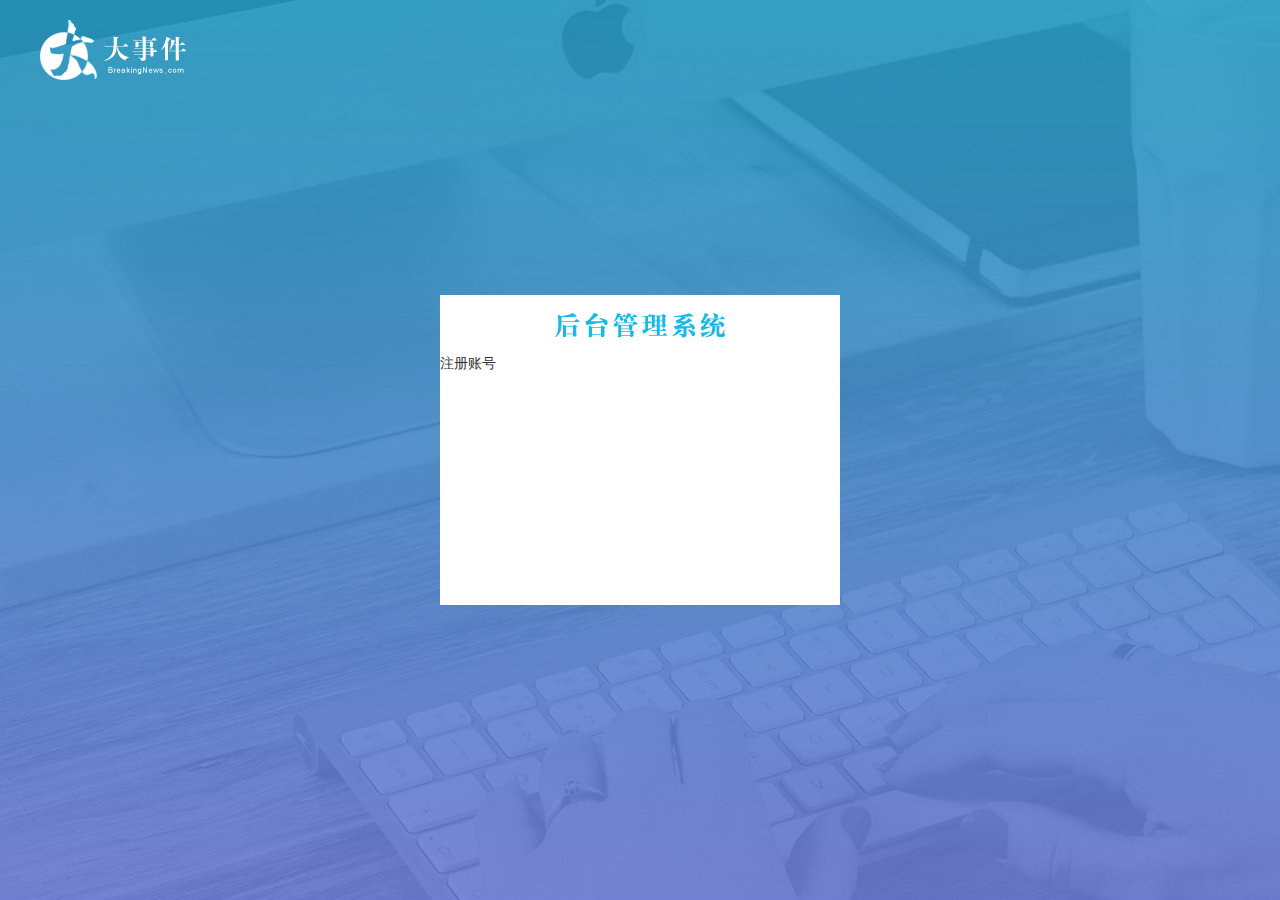
==== login.html @ 5e3d8991 "登录页面第一次提交存储-显示隐藏登录注册" ====
<!DOCTYPE html>
<html lang="en">

<head>
    <meta charset="UTF-8">
    <meta http-equiv="X-UA-Compatible" content="IE=edge">
    <meta name="viewport" content="width=device-width, initial-scale=1.0">
    <title>大事件--登录页面</title>
    <!-- 引入 layui 样式 -->
    <link rel="stylesheet" href="/assets/lib/layui/css/layui.css">
    <!-- 引入本页面样式 -->
    <link rel="stylesheet" href="/assets/css/login.css">
</head>

<body>
    <!-- 顶部logo -->
    <div class="layui-main header">
        <img src="/assets/images/logo.png" alt="">
    </div>

    <!-- 注册和登录区 -->
    <div class="loginAndRebBox">
        <!-- 登录注册标题 -->
        <div class="titleBox"></div>

        <!-- 登录区域 -->
        <div class="login-box">
            <!-- 登录表单 -->
            <form action=""></form>
            <a href="javascript:;" id="link_reg">注册账号</a>
        </div>

        <!-- 注册区域 -->
        <div class="reg-box" style="display:none">
            <h1>020220</h1>
            <a href="javascript:;" id="link_login">去登录</a>
        </div>

    </div>


    <!-- 引入 jq -->
    <script src="/assets/lib/jquery.js"></script>
    <!-- 引入本页面 js  -->
    <script src="/assets/js/login.js"></script>
</body>

</html>
---- assets/lib/layui/css/layui.css ----
/** layui-v2.5.5 MIT License By https://www.layui.com */
 .layui-inline,img{display:inline-block;vertical-align:middle}h1,h2,h3,h4,h5,h6{font-weight:400}.layui-edge,.layui-header,.layui-inline,.layui-main{position:relative}.layui-body,.layui-edge,.layui-elip{overflow:hidden}.layui-btn,.layui-edge,.layui-inline,img{vertical-align:middle}.layui-btn,.layui-disabled,.layui-icon,.layui-unselect{-moz-user-select:none;-webkit-user-select:none;-ms-user-select:none}.layui-elip,.layui-form-checkbox span,.layui-form-pane .layui-form-label{text-overflow:ellipsis;white-space:nowrap}.layui-breadcrumb,.layui-tree-btnGroup{visibility:hidden}blockquote,body,button,dd,div,dl,dt,form,h1,h2,h3,h4,h5,h6,input,li,ol,p,pre,td,textarea,th,ul{margin:0;padding:0;-webkit-tap-highlight-color:rgba(0,0,0,0)}a:active,a:hover{outline:0}img{border:none}li{list-style:none}table{border-collapse:collapse;border-spacing:0}h4,h5,h6{font-size:100%}button,input,optgroup,option,select,textarea{font-family:inherit;font-size:inherit;font-style:inherit;font-weight:inherit;outline:0}pre{white-space:pre-wrap;white-space:-moz-pre-wrap;white-space:-pre-wrap;white-space:-o-pre-wrap;word-wrap:break-word}body{line-height:24px;font:14px Helvetica Neue,Helvetica,PingFang SC,Tahoma,Arial,sans-serif}hr{height:1px;margin:10px 0;border:0;clear:both}a{color:#333;text-decoration:none}a:hover{color:#777}a cite{font-style:normal;*cursor:pointer}.layui-border-box,.layui-border-box *{box-sizing:border-box}.layui-box,.layui-box *{box-sizing:content-box}.layui-clear{clear:both;*zoom:1}.layui-clear:after{content:'\20';clear:both;*zoom:1;display:block;height:0}.layui-inline{*display:inline;*zoom:1}.layui-edge{display:inline-block;width:0;height:0;border-width:6px;border-style:dashed;border-color:transparent}.layui-edge-top{top:-4px;border-bottom-color:#999;border-bottom-style:solid}.layui-edge-right{border-left-color:#999;border-left-style:solid}.layui-edge-bottom{top:2px;border-top-color:#999;border-top-style:solid}.layui-edge-left{border-right-color:#999;border-right-style:solid}.layui-disabled,.layui-disabled:hover{color:#d2d2d2!important;cursor:not-allowed!important}.layui-circle{border-radius:100%}.layui-show{display:block!important}.layui-hide{display:none!important}@font-face{font-family:layui-icon;src:url(../font/iconfont.eot?v=250);src:url(../font/iconfont.eot?v=250#iefix) format('embedded-opentype'),url(../font/iconfont.woff2?v=250) format('woff2'),url(../font/iconfont.woff?v=250) format('woff'),url(../font/iconfont.ttf?v=250) format('truetype'),url(../font/iconfont.svg?v=250#layui-icon) format('svg')}.layui-icon{font-family:layui-icon!important;font-size:16px;font-style:normal;-webkit-font-smoothing:antialiased;-moz-osx-font-smoothing:grayscale}.layui-icon-reply-fill:before{content:"\e611"}.layui-icon-set-fill:before{content:"\e614"}.layui-icon-menu-fill:before{content:"\e60f"}.layui-icon-search:before{content:"\e615"}.layui-icon-share:before{content:"\e641"}.layui-icon-set-sm:before{content:"\e620"}.layui-icon-engine:before{content:"\e628"}.layui-icon-close:before{content:"\1006"}.layui-icon-close-fill:before{content:"\1007"}.layui-icon-chart-screen:before{content:"\e629"}.layui-icon-star:before{content:"\e600"}.layui-icon-circle-dot:before{content:"\e617"}.layui-icon-chat:before{content:"\e606"}.layui-icon-release:before{content:"\e609"}.layui-icon-list:before{content:"\e60a"}.layui-icon-chart:before{content:"\e62c"}.layui-icon-ok-circle:before{content:"\1005"}.layui-icon-layim-theme:before{content:"\e61b"}.layui-icon-table:before{content:"\e62d"}.layui-icon-right:before{content:"\e602"}.layui-icon-left:before{content:"\e603"}.layui-icon-cart-simple:before{content:"\e698"}.layui-icon-face-cry:before{content:"\e69c"}.layui-icon-face-smile:before{content:"\e6af"}.layui-icon-survey:before{content:"\e6b2"}.layui-icon-tree:before{content:"\e62e"}.layui-icon-upload-circle:before{content:"\e62f"}.layui-icon-add-circle:before{content:"\e61f"}.layui-icon-download-circle:before{content:"\e601"}.layui-icon-templeate-1:before{content:"\e630"}.layui-icon-util:before{content:"\e631"}.layui-icon-face-surprised:before{content:"\e664"}.layui-icon-edit:before{content:"\e642"}.layui-icon-speaker:before{content:"\e645"}.layui-icon-down:before{content:"\e61a"}.layui-icon-file:before{content:"\e621"}.layui-icon-layouts:before{content:"\e632"}.layui-icon-rate-half:before{content:"\e6c9"}.layui-icon-add-circle-fine:before{content:"\e608"}.layui-icon-prev-circle:before{content:"\e633"}.layui-icon-read:before{content:"\e705"}.layui-icon-404:before{content:"\e61c"}.layui-icon-carousel:before{content:"\e634"}.layui-icon-help:before{content:"\e607"}.layui-icon-code-circle:before{content:"\e635"}.layui-icon-water:before{content:"\e636"}.layui-icon-username:before{content:"\e66f"}.layui-icon-find-fill:before{content:"\e670"}.layui-icon-about:before{content:"\e60b"}.layui-icon-location:before{content:"\e715"}.layui-icon-up:before{content:"\e619"}.layui-icon-pause:before{content:"\e651"}.layui-icon-date:before{content:"\e637"}.layui-icon-layim-uploadfile:before{content:"\e61d"}.layui-icon-delete:before{content:"\e640"}.layui-icon-play:before{content:"\e652"}.layui-icon-top:before{content:"\e604"}.layui-icon-friends:before{content:"\e612"}.layui-icon-refresh-3:before{content:"\e9aa"}.layui-icon-ok:before{content:"\e605"}.layui-icon-layer:before{content:"\e638"}.layui-icon-face-smile-fine:before{content:"\e60c"}.layui-icon-dollar:before{content:"\e659"}.layui-icon-group:before{content:"\e613"}.layui-icon-layim-download:before{content:"\e61e"}.layui-icon-picture-fine:before{content:"\e60d"}.layui-icon-link:before{content:"\e64c"}.layui-icon-diamond:before{content:"\e735"}.layui-icon-log:before{content:"\e60e"}.layui-icon-rate-solid:before{content:"\e67a"}.layui-icon-fonts-del:before{content:"\e64f"}.layui-icon-unlink:before{content:"\e64d"}.layui-icon-fonts-clear:before{content:"\e639"}.layui-icon-triangle-r:before{content:"\e623"}.layui-icon-circle:before{content:"\e63f"}.layui-icon-radio:before{content:"\e643"}.layui-icon-align-center:before{content:"\e647"}.layui-icon-align-right:before{content:"\e648"}.layui-icon-align-left:before{content:"\e649"}.layui-icon-loading-1:before{content:"\e63e"}.layui-icon-return:before{content:"\e65c"}.layui-icon-fonts-strong:before{content:"\e62b"}.layui-icon-upload:before{content:"\e67c"}.layui-icon-dialogue:before{content:"\e63a"}.layui-icon-video:before{content:"\e6ed"}.layui-icon-headset:before{content:"\e6fc"}.layui-icon-cellphone-fine:before{content:"\e63b"}.layui-icon-add-1:before{content:"\e654"}.layui-icon-face-smile-b:before{content:"\e650"}.layui-icon-fonts-html:before{content:"\e64b"}.layui-icon-form:before{content:"\e63c"}.layui-icon-cart:before{content:"\e657"}.layui-icon-camera-fill:before{content:"\e65d"}.layui-icon-tabs:before{content:"\e62a"}.layui-icon-fonts-code:before{content:"\e64e"}.layui-icon-fire:before{content:"\e756"}.layui-icon-set:before{content:"\e716"}.layui-icon-fonts-u:before{content:"\e646"}.layui-icon-triangle-d:before{content:"\e625"}.layui-icon-tips:before{content:"\e702"}.layui-icon-picture:before{content:"\e64a"}.layui-icon-more-vertical:before{content:"\e671"}.layui-icon-flag:before{content:"\e66c"}.layui-icon-loading:before{content:"\e63d"}.layui-icon-fonts-i:before{content:"\e644"}.layui-icon-refresh-1:before{content:"\e666"}.layui-icon-rmb:before{content:"\e65e"}.layui-icon-home:before{content:"\e68e"}.layui-icon-user:before{content:"\e770"}.layui-icon-notice:before{content:"\e667"}.layui-icon-login-weibo:before{content:"\e675"}.layui-icon-voice:before{content:"\e688"}.layui-icon-upload-drag:before{content:"\e681"}.layui-icon-login-qq:before{content:"\e676"}.layui-icon-snowflake:before{content:"\e6b1"}.layui-icon-file-b:before{content:"\e655"}.layui-icon-template:before{content:"\e663"}.layui-icon-auz:before{content:"\e672"}.layui-icon-console:before{content:"\e665"}.layui-icon-app:before{content:"\e653"}.layui-icon-prev:before{content:"\e65a"}.layui-icon-website:before{content:"\e7ae"}.layui-icon-next:before{content:"\e65b"}.layui-icon-component:before{content:"\e857"}.layui-icon-more:before{content:"\e65f"}.layui-icon-login-wechat:before{content:"\e677"}.layui-icon-shrink-right:before{content:"\e668"}.layui-icon-spread-left:before{content:"\e66b"}.layui-icon-camera:before{content:"\e660"}.layui-icon-note:before{content:"\e66e"}.layui-icon-refresh:before{content:"\e669"}.layui-icon-female:before{content:"\e661"}.layui-icon-male:before{content:"\e662"}.layui-icon-password:before{content:"\e673"}.layui-icon-senior:before{content:"\e674"}.layui-icon-theme:before{content:"\e66a"}.layui-icon-tread:before{content:"\e6c5"}.layui-icon-praise:before{content:"\e6c6"}.layui-icon-star-fill:before{content:"\e658"}.layui-icon-rate:before{content:"\e67b"}.layui-icon-template-1:before{content:"\e656"}.layui-icon-vercode:before{content:"\e679"}.layui-icon-cellphone:before{content:"\e678"}.layui-icon-screen-full:before{content:"\e622"}.layui-icon-screen-restore:before{content:"\e758"}.layui-icon-cols:before{content:"\e610"}.layui-icon-export:before{content:"\e67d"}.layui-icon-print:before{content:"\e66d"}.layui-icon-slider:before{content:"\e714"}.layui-icon-addition:before{content:"\e624"}.layui-icon-subtraction:before{content:"\e67e"}.layui-icon-service:before{content:"\e626"}.layui-icon-transfer:before{content:"\e691"}.layui-main{width:1140px;margin:0 auto}.layui-header{z-index:1000;height:60px}.layui-header a:hover{transition:all .5s;-webkit-transition:all .5s}.layui-side{position:fixed;left:0;top:0;bottom:0;z-index:999;width:200px;overflow-x:hidden}.layui-side-scroll{position:relative;width:220px;height:100%;overflow-x:hidden}.layui-body{position:absolute;left:200px;right:0;top:0;bottom:0;z-index:998;width:auto;overflow-y:auto;box-sizing:border-box}.layui-layout-body{overflow:hidden}.layui-layout-admin .layui-header{background-color:#23262E}.layui-layout-admin .layui-side{top:60px;width:200px;overflow-x:hidden}.layui-layout-admin .layui-body{position:fixed;top:60px;bottom:44px}.layui-layout-admin .layui-main{width:auto;margin:0 15px}.layui-layout-admin .layui-footer{position:fixed;left:200px;right:0;bottom:0;height:44px;line-height:44px;padding:0 15px;background-color:#eee}.layui-layout-admin .layui-logo{position:absolute;left:0;top:0;width:200px;height:100%;line-height:60px;text-align:center;color:#009688;font-size:16px}.layui-layout-admin .layui-header .layui-nav{background:0 0}.layui-layout-left{position:absolute!important;left:200px;top:0}.layui-layout-right{position:absolute!important;right:0;top:0}.layui-container{position:relative;margin:0 auto;padding:0 15px;box-sizing:border-box}.layui-fluid{position:relative;margin:0 auto;padding:0 15px}.layui-row:after,.layui-row:before{content:'';display:block;clear:both}.layui-col-lg1,.layui-col-lg10,.layui-col-lg11,.layui-col-lg12,.layui-col-lg2,.layui-col-lg3,.layui-col-lg4,.layui-col-lg5,.layui-col-lg6,.layui-col-lg7,.layui-col-lg8,.layui-col-lg9,.layui-col-md1,.layui-col-md10,.layui-col-md11,.layui-col-md12,.layui-col-md2,.layui-col-md3,.layui-col-md4,.layui-col-md5,.layui-col-md6,.layui-col-md7,.layui-col-md8,.layui-col-md9,.layui-col-sm1,.layui-col-sm10,.layui-col-sm11,.layui-col-sm12,.layui-col-sm2,.layui-col-sm3,.layui-col-sm4,.layui-col-sm5,.layui-col-sm6,.layui-col-sm7,.layui-col-sm8,.layui-col-sm9,.layui-col-xs1,.layui-col-xs10,.layui-col-xs11,.layui-col-xs12,.layui-col-xs2,.layui-col-xs3,.layui-col-xs4,.layui-col-xs5,.layui-col-xs6,.layui-col-xs7,.layui-col-xs8,.layui-col-xs9{position:relative;display:block;box-sizing:border-box}.layui-col-xs1,.layui-col-xs10,.layui-col-xs11,.layui-col-xs12,.layui-col-xs2,.layui-col-xs3,.layui-col-xs4,.layui-col-xs5,.layui-col-xs6,.layui-col-xs7,.layui-col-xs8,.layui-col-xs9{float:left}.layui-col-xs1{width:8.33333333%}.layui-col-xs2{width:16.66666667%}.layui-col-xs3{width:25%}.layui-col-xs4{width:33.33333333%}.layui-col-xs5{width:41.66666667%}.layui-col-xs6{width:50%}.layui-col-xs7{width:58.33333333%}.layui-col-xs8{width:66.66666667%}.layui-col-xs9{width:75%}.layui-col-xs10{width:83.33333333%}.layui-col-xs11{width:91.66666667%}.layui-col-xs12{width:100%}.layui-col-xs-offset1{margin-left:8.33333333%}.layui-col-xs-offset2{margin-left:16.66666667%}.layui-col-xs-offset3{margin-left:25%}.layui-col-xs-offset4{margin-left:33.33333333%}.layui-col-xs-offset5{margin-left:41.66666667%}.layui-col-xs-offset6{margin-left:50%}.layui-col-xs-offset7{margin-left:58.33333333%}.layui-col-xs-offset8{margin-left:66.66666667%}.layui-col-xs-offset9{margin-left:75%}.layui-col-xs-offset10{margin-left:83.33333333%}.layui-col-xs-offset11{margin-left:91.66666667%}.layui-col-xs-offset12{margin-left:100%}@media screen and (max-width:768px){.layui-hide-xs{display:none!important}.layui-show-xs-block{display:block!important}.layui-show-xs-inline{display:inline!important}.layui-show-xs-inline-block{display:inline-block!important}}@media screen and (min-width:768px){.layui-container{width:750px}.layui-hide-sm{display:none!important}.layui-show-sm-block{display:block!important}.layui-show-sm-inline{display:inline!important}.layui-show-sm-inline-block{display:inline-block!important}.layui-col-sm1,.layui-col-sm10,.layui-col-sm11,.layui-col-sm12,.layui-col-sm2,.layui-col-sm3,.layui-col-sm4,.layui-col-sm5,.layui-col-sm6,.layui-col-sm7,.layui-col-sm8,.layui-col-sm9{float:left}.layui-col-sm1{width:8.33333333%}.layui-col-sm2{width:16.66666667%}.layui-col-sm3{width:25%}.layui-col-sm4{width:33.33333333%}.layui-col-sm5{width:41.66666667%}.layui-col-sm6{width:50%}.layui-col-sm7{width:58.33333333%}.layui-col-sm8{width:66.66666667%}.layui-col-sm9{width:75%}.layui-col-sm10{width:83.33333333%}.layui-col-sm11{width:91.66666667%}.layui-col-sm12{width:100%}.layui-col-sm-offset1{margin-left:8.33333333%}.layui-col-sm-offset2{margin-left:16.66666667%}.layui-col-sm-offset3{margin-left:25%}.layui-col-sm-offset4{margin-left:33.33333333%}.layui-col-sm-offset5{margin-left:41.66666667%}.layui-col-sm-offset6{margin-left:50%}.layui-col-sm-offset7{margin-left:58.33333333%}.layui-col-sm-offset8{margin-left:66.66666667%}.layui-col-sm-offset9{margin-left:75%}.layui-col-sm-offset10{margin-left:83.33333333%}.layui-col-sm-offset11{margin-left:91.66666667%}.layui-col-sm-offset12{margin-left:100%}}@media screen and (min-width:992px){.layui-container{width:970px}.layui-hide-md{display:none!important}.layui-show-md-block{display:block!important}.layui-show-md-inline{display:inline!important}.layui-show-md-inline-block{display:inline-block!important}.layui-col-md1,.layui-col-md10,.layui-col-md11,.layui-col-md12,.layui-col-md2,.layui-col-md3,.layui-col-md4,.layui-col-md5,.layui-col-md6,.layui-col-md7,.layui-col-md8,.layui-col-md9{float:left}.layui-col-md1{width:8.33333333%}.layui-col-md2{width:16.66666667%}.layui-col-md3{width:25%}.layui-col-md4{width:33.33333333%}.layui-col-md5{width:41.66666667%}.layui-col-md6{width:50%}.layui-col-md7{width:58.33333333%}.layui-col-md8{width:66.66666667%}.layui-col-md9{width:75%}.layui-col-md10{width:83.33333333%}.layui-col-md11{width:91.66666667%}.layui-col-md12{width:100%}.layui-col-md-offset1{margin-left:8.33333333%}.layui-col-md-offset2{margin-left:16.66666667%}.layui-col-md-offset3{margin-left:25%}.layui-col-md-offset4{margin-left:33.33333333%}.layui-col-md-offset5{margin-left:41.66666667%}.layui-col-md-offset6{margin-left:50%}.layui-col-md-offset7{margin-left:58.33333333%}.layui-col-md-offset8{margin-left:66.66666667%}.layui-col-md-offset9{margin-left:75%}.layui-col-md-offset10{margin-left:83.33333333%}.layui-col-md-offset11{margin-left:91.66666667%}.layui-col-md-offset12{margin-left:100%}}@media screen and (min-width:1200px){.layui-container{width:1170px}.layui-hide-lg{display:none!important}.layui-show-lg-block{display:block!important}.layui-show-lg-inline{display:inline!important}.layui-show-lg-inline-block{display:inline-block!important}.layui-col-lg1,.layui-col-lg10,.layui-col-lg11,.layui-col-lg12,.layui-col-lg2,.layui-col-lg3,.layui-col-lg4,.layui-col-lg5,.layui-col-lg6,.layui-col-lg7,.layui-col-lg8,.layui-col-lg9{float:left}.layui-col-lg1{width:8.33333333%}.layui-col-lg2{width:16.66666667%}.layui-col-lg3{width:25%}.layui-col-lg4{width:33.33333333%}.layui-col-lg5{width:41.66666667%}.layui-col-lg6{width:50%}.layui-col-lg7{width:58.33333333%}.layui-col-lg8{width:66.66666667%}.layui-col-lg9{width:75%}.layui-col-lg10{width:83.33333333%}.layui-col-lg11{width:91.66666667%}.layui-col-lg12{width:100%}.layui-col-lg-offset1{margin-left:8.33333333%}.layui-col-lg-offset2{margin-left:16.66666667%}.layui-col-lg-offset3{margin-left:25%}.layui-col-lg-offset4{margin-left:33.33333333%}.layui-col-lg-offset5{margin-left:41.66666667%}.layui-col-lg-offset6{margin-left:50%}.layui-col-lg-offset7{margin-left:58.33333333%}.layui-col-lg-offset8{margin-left:66.66666667%}.layui-col-lg-offset9{margin-left:75%}.layui-col-lg-offset10{margin-left:83.33333333%}.layui-col-lg-offset11{margin-left:91.66666667%}.layui-col-lg-offset12{margin-left:100%}}.layui-col-space1{margin:-.5px}.layui-col-space1>*{padding:.5px}.layui-col-space3{margin:-1.5px}.layui-col-space3>*{padding:1.5px}.layui-col-space5{margin:-2.5px}.layui-col-space5>*{padding:2.5px}.layui-col-space8{margin:-3.5px}.layui-col-space8>*{padding:3.5px}.layui-col-space10{margin:-5px}.layui-col-space10>*{padding:5px}.layui-col-space12{margin:-6px}.layui-col-space12>*{padding:6px}.layui-col-space15{margin:-7.5px}.layui-col-space15>*{padding:7.5px}.layui-col-space18{margin:-9px}.layui-col-space18>*{padding:9px}.layui-col-space20{margin:-10px}.layui-col-space20>*{padding:10px}.layui-col-space22{margin:-11px}.layui-col-space22>*{padding:11px}.layui-col-space25{margin:-12.5px}.layui-col-space25>*{padding:12.5px}.layui-col-space30{margin:-15px}.layui-col-space30>*{padding:15px}.layui-btn,.layui-input,.layui-select,.layui-textarea,.layui-upload-button{outline:0;-webkit-appearance:none;transition:all .3s;-webkit-transition:all .3s;box-sizing:border-box}.layui-elem-quote{margin-bottom:10px;padding:15px;line-height:22px;border-left:5px solid #009688;border-radius:0 2px 2px 0;background-color:#f2f2f2}.layui-quote-nm{border-style:solid;border-width:1px 1px 1px 5px;background:0 0}.layui-elem-field{margin-bottom:10px;padding:0;border-width:1px;border-style:solid}.layui-elem-field legend{margin-left:20px;padding:0 10px;font-size:20px;font-weight:300}.layui-field-title{margin:10px 0 20px;border-width:1px 0 0}.layui-field-box{padding:10px 15px}.layui-field-title .layui-field-box{padding:10px 0}.layui-progress{position:relative;height:6px;border-radius:20px;background-color:#e2e2e2}.layui-progress-bar{position:absolute;left:0;top:0;width:0;max-width:100%;height:6px;border-radius:20px;text-align:right;background-color:#5FB878;transition:all .3s;-webkit-transition:all .3s}.layui-progress-big,.layui-progress-big .layui-progress-bar{height:18px;line-height:18px}.layui-progress-text{position:relative;top:-20px;line-height:18px;font-size:12px;color:#666}.layui-progress-big .layui-progress-text{position:static;padding:0 10px;color:#fff}.layui-collapse{border-width:1px;border-style:solid;border-radius:2px}.layui-colla-content,.layui-colla-item{border-top-width:1px;border-top-style:solid}.layui-colla-item:first-child{border-top:none}.layui-colla-title{position:relative;height:42px;line-height:42px;padding:0 15px 0 35px;color:#333;background-color:#f2f2f2;cursor:pointer;font-size:14px;overflow:hidden}.layui-colla-content{display:none;padding:10px 15px;line-height:22px;color:#666}.layui-colla-icon{position:absolute;left:15px;top:0;font-size:14px}.layui-card{margin-bottom:15px;border-radius:2px;background-color:#fff;box-shadow:0 1px 2px 0 rgba(0,0,0,.05)}.layui-card:last-child{margin-bottom:0}.layui-card-header{position:relative;height:42px;line-height:42px;padding:0 15px;border-bottom:1px solid #f6f6f6;color:#333;border-radius:2px 2px 0 0;font-size:14px}.layui-bg-black,.layui-bg-blue,.layui-bg-cyan,.layui-bg-green,.layui-bg-orange,.layui-bg-red{color:#fff!important}.layui-card-body{position:relative;padding:10px 15px;line-height:24px}.layui-card-body[pad15]{padding:15px}.layui-card-body[pad20]{padding:20px}.layui-card-body .layui-table{margin:5px 0}.layui-card .layui-tab{margin:0}.layui-panel-window{position:relative;padding:15px;border-radius:0;border-top:5px solid #E6E6E6;background-color:#fff}.layui-auxiliar-moving{position:fixed;left:0;right:0;top:0;bottom:0;width:100%;height:100%;background:0 0;z-index:9999999999}.layui-form-label,.layui-form-mid,.layui-form-select,.layui-input-block,.layui-input-inline,.layui-textarea{position:relative}.layui-bg-red{background-color:#FF5722!important}.layui-bg-orange{background-color:#FFB800!important}.layui-bg-green{background-color:#009688!important}.layui-bg-cyan{background-color:#2F4056!important}.layui-bg-blue{background-color:#1E9FFF!important}.layui-bg-black{background-color:#393D49!important}.layui-bg-gray{background-color:#eee!important;color:#666!important}.layui-badge-rim,.layui-colla-content,.layui-colla-item,.layui-collapse,.layui-elem-field,.layui-form-pane .layui-form-item[pane],.layui-form-pane .layui-form-label,.layui-input,.layui-layedit,.layui-layedit-tool,.layui-quote-nm,.layui-select,.layui-tab-bar,.layui-tab-card,.layui-tab-title,.layui-tab-title .layui-this:after,.layui-textarea{border-color:#e6e6e6}.layui-timeline-item:before,hr{background-color:#e6e6e6}.layui-text{line-height:22px;font-size:14px;color:#666}.layui-text h1,.layui-text h2,.layui-text h3{font-weight:500;color:#333}.layui-text h1{font-size:30px}.layui-text h2{font-size:24px}.layui-text h3{font-size:18px}.layui-text a:not(.layui-btn){color:#01AAED}.layui-text a:not(.layui-btn):hover{text-decoration:underline}.layui-text ul{padding:5px 0 5px 15px}.layui-text ul li{margin-top:5px;list-style-type:disc}.layui-text em,.layui-word-aux{color:#999!important;padding:0 5px!important}.layui-btn{display:inline-block;height:38px;line-height:38px;padding:0 18px;background-color:#009688;color:#fff;white-space:nowrap;text-align:center;font-size:14px;border:none;border-radius:2px;cursor:pointer}.layui-btn:hover{opacity:.8;filter:alpha(opacity=80);color:#fff}.layui-btn:active{opacity:1;filter:alpha(opacity=100)}.layui-btn+.layui-btn{margin-left:10px}.layui-btn-container{font-size:0}.layui-btn-container .layui-btn{margin-right:10px;margin-bottom:10px}.layui-btn-container .layui-btn+.layui-btn{margin-left:0}.layui-table .layui-btn-container .layui-btn{margin-bottom:9px}.layui-btn-radius{border-radius:100px}.layui-btn .layui-icon{margin-right:3px;font-size:18px;vertical-align:bottom;vertical-align:middle\9}.layui-btn-primary{border:1px solid #C9C9C9;background-color:#fff;color:#555}.layui-btn-primary:hover{border-color:#009688;color:#333}.layui-btn-normal{background-color:#1E9FFF}.layui-btn-warm{background-color:#FFB800}.layui-btn-danger{background-color:#FF5722}.layui-btn-checked{background-color:#5FB878}.layui-btn-disabled,.layui-btn-disabled:active,.layui-btn-disabled:hover{border:1px solid #e6e6e6;background-color:#FBFBFB;color:#C9C9C9;cursor:not-allowed;opacity:1}.layui-btn-lg{height:44px;line-height:44px;padding:0 25px;font-size:16px}.layui-btn-sm{height:30px;line-height:30px;padding:0 10px;font-size:12px}.layui-btn-sm i{font-size:16px!important}.layui-btn-xs{height:22px;line-height:22px;padding:0 5px;font-size:12px}.layui-btn-xs i{font-size:14px!important}.layui-btn-group{display:inline-block;vertical-align:middle;font-size:0}.layui-btn-group .layui-btn{margin-left:0!important;margin-right:0!important;border-left:1px solid rgba(255,255,255,.5);border-radius:0}.layui-btn-group .layui-btn-primary{border-left:none}.layui-btn-group .layui-btn-primary:hover{border-color:#C9C9C9;color:#009688}.layui-btn-group .layui-btn:first-child{border-left:none;border-radius:2px 0 0 2px}.layui-btn-group .layui-btn-primary:first-child{border-left:1px solid #c9c9c9}.layui-btn-group .layui-btn:last-child{border-radius:0 2px 2px 0}.layui-btn-group .layui-btn+.layui-btn{margin-left:0}.layui-btn-group+.layui-btn-group{margin-left:10px}.layui-btn-fluid{width:100%}.layui-input,.layui-select,.layui-textarea{height:38px;line-height:1.3;line-height:38px\9;border-width:1px;border-style:solid;background-color:#fff;border-radius:2px}.layui-input::-webkit-input-placeholder,.layui-select::-webkit-input-placeholder,.layui-textarea::-webkit-input-placeholder{line-height:1.3}.layui-input,.layui-textarea{display:block;width:100%;padding-left:10px}.layui-input:hover,.layui-textarea:hover{border-color:#D2D2D2!important}.layui-input:focus,.layui-textarea:focus{border-color:#C9C9C9!important}.layui-textarea{min-height:100px;height:auto;line-height:20px;padding:6px 10px;resize:vertical}.layui-select{padding:0 10px}.layui-form input[type=checkbox],.layui-form input[type=radio],.layui-form select{display:none}.layui-form [lay-ignore]{display:initial}.layui-form-item{margin-bottom:15px;clear:both;*zoom:1}.layui-form-item:after{content:'\20';clear:both;*zoom:1;display:block;height:0}.layui-form-label{float:left;display:block;padding:9px 15px;width:80px;font-weight:400;line-height:20px;text-align:right}.layui-form-label-col{display:block;float:none;padding:9px 0;line-height:20px;text-align:left}.layui-form-item .layui-inline{margin-bottom:5px;margin-right:10px}.layui-input-block{margin-left:110px;min-height:36px}.layui-input-inline{display:inline-block;vertical-align:middle}.layui-form-item .layui-input-inline{float:left;width:190px;margin-right:10px}.layui-form-text .layui-input-inline{width:auto}.layui-form-mid{float:left;display:block;padding:9px 0!important;line-height:20px;margin-right:10px}.layui-form-danger+.layui-form-select .layui-input,.layui-form-danger:focus{border-color:#FF5722!important}.layui-form-select .layui-input{padding-right:30px;cursor:pointer}.layui-form-select .layui-edge{position:absolute;right:10px;top:50%;margin-top:-3px;cursor:pointer;border-width:6px;border-top-color:#c2c2c2;border-top-style:solid;transition:all .3s;-webkit-transition:all .3s}.layui-form-select dl{display:none;position:absolute;left:0;top:42px;padding:5px 0;z-index:899;min-width:100%;border:1px solid #d2d2d2;max-height:300px;overflow-y:auto;background-color:#fff;border-radius:2px;box-shadow:0 2px 4px rgba(0,0,0,.12);box-sizing:border-box}.layui-form-select dl dd,.layui-form-select dl dt{padding:0 10px;line-height:36px;white-space:nowrap;overflow:hidden;text-overflow:ellipsis}.layui-form-select dl dt{font-size:12px;color:#999}.layui-form-select dl dd{cursor:pointer}.layui-form-select dl dd:hover{background-color:#f2f2f2;-webkit-transition:.5s all;transition:.5s all}.layui-form-select .layui-select-group dd{padding-left:20px}.layui-form-select dl dd.layui-select-tips{padding-left:10px!important;color:#999}.layui-form-select dl dd.layui-this{background-color:#5FB878;color:#fff}.layui-form-checkbox,.layui-form-select dl dd.layui-disabled{background-color:#fff}.layui-form-selected dl{display:block}.layui-form-checkbox,.layui-form-checkbox *,.layui-form-switch{display:inline-block;vertical-align:middle}.layui-form-selected .layui-edge{margin-top:-9px;-webkit-transform:rotate(180deg);transform:rotate(180deg);margin-top:-3px\9}:root .layui-form-selected .layui-edge{margin-top:-9px\0/IE9}.layui-form-selectup dl{top:auto;bottom:42px}.layui-select-none{margin:5px 0;text-align:center;color:#999}.layui-select-disabled .layui-disabled{border-color:#eee!important}.layui-select-disabled .layui-edge{border-top-color:#d2d2d2}.layui-form-checkbox{position:relative;height:30px;line-height:30px;margin-right:10px;padding-right:30px;cursor:pointer;font-size:0;-webkit-transition:.1s linear;transition:.1s linear;box-sizing:border-box}.layui-form-checkbox span{padding:0 10px;height:100%;font-size:14px;border-radius:2px 0 0 2px;background-color:#d2d2d2;color:#fff;overflow:hidden}.layui-form-checkbox:hover span{background-color:#c2c2c2}.layui-form-checkbox i{position:absolute;right:0;top:0;width:30px;height:28px;border:1px solid #d2d2d2;border-left:none;border-radius:0 2px 2px 0;color:#fff;font-size:20px;text-align:center}.layui-form-checkbox:hover i{border-color:#c2c2c2;color:#c2c2c2}.layui-form-checked,.layui-form-checked:hover{border-color:#5FB878}.layui-form-checked span,.layui-form-checked:hover span{background-color:#5FB878}.layui-form-checked i,.layui-form-checked:hover i{color:#5FB878}.layui-form-item .layui-form-checkbox{margin-top:4px}.layui-form-checkbox[lay-skin=primary]{height:auto!important;line-height:normal!important;min-width:18px;min-height:18px;border:none!important;margin-right:0;padding-left:28px;padding-right:0;background:0 0}.layui-form-checkbox[lay-skin=primary] span{padding-left:0;padding-right:15px;line-height:18px;background:0 0;color:#666}.layui-form-checkbox[lay-skin=primary] i{right:auto;left:0;width:16px;height:16px;line-height:16px;border:1px solid #d2d2d2;font-size:12px;border-radius:2px;background-color:#fff;-webkit-transition:.1s linear;transition:.1s linear}.layui-form-checkbox[lay-skin=primary]:hover i{border-color:#5FB878;color:#fff}.layui-form-checked[lay-skin=primary] i{border-color:#5FB878!important;background-color:#5FB878;color:#fff}.layui-checkbox-disbaled[lay-skin=primary] span{background:0 0!important;color:#c2c2c2}.layui-checkbox-disbaled[lay-skin=primary]:hover i{border-color:#d2d2d2}.layui-form-item .layui-form-checkbox[lay-skin=primary]{margin-top:10px}.layui-form-switch{position:relative;height:22px;line-height:22px;min-width:35px;padding:0 5px;margin-top:8px;border:1px solid #d2d2d2;border-radius:20px;cursor:pointer;background-color:#fff;-webkit-transition:.1s linear;transition:.1s linear}.layui-form-switch i{position:absolute;left:5px;top:3px;width:16px;height:16px;border-radius:20px;background-color:#d2d2d2;-webkit-transition:.1s linear;transition:.1s linear}.layui-form-switch em{position:relative;top:0;width:25px;margin-left:21px;padding:0!important;text-align:center!important;color:#999!important;font-style:normal!important;font-size:12px}.layui-form-onswitch{border-color:#5FB878;background-color:#5FB878}.layui-checkbox-disbaled,.layui-checkbox-disbaled i{border-color:#e2e2e2!important}.layui-form-onswitch i{left:100%;margin-left:-21px;background-color:#fff}.layui-form-onswitch em{margin-left:5px;margin-right:21px;color:#fff!important}.layui-checkbox-disbaled span{background-color:#e2e2e2!important}.layui-checkbox-disbaled:hover i{color:#fff!important}[lay-radio]{display:none}.layui-form-radio,.layui-form-radio *{display:inline-block;vertical-align:middle}.layui-form-radio{line-height:28px;margin:6px 10px 0 0;padding-right:10px;cursor:pointer;font-size:0}.layui-form-radio *{font-size:14px}.layui-form-radio>i{margin-right:8px;font-size:22px;color:#c2c2c2}.layui-form-radio>i:hover,.layui-form-radioed>i{color:#5FB878}.layui-radio-disbaled>i{color:#e2e2e2!important}.layui-form-pane .layui-form-label{width:110px;padding:8px 15px;height:38px;line-height:20px;border-width:1px;border-style:solid;border-radius:2px 0 0 2px;text-align:center;background-color:#FBFBFB;overflow:hidden;box-sizing:border-box}.layui-form-pane .layui-input-inline{margin-left:-1px}.layui-form-pane .layui-input-block{margin-left:110px;left:-1px}.layui-form-pane .layui-input{border-radius:0 2px 2px 0}.layui-form-pane .layui-form-text .layui-form-label{float:none;width:100%;border-radius:2px;box-sizing:border-box;text-align:left}.layui-form-pane .layui-form-text .layui-input-inline{display:block;margin:0;top:-1px;clear:both}.layui-form-pane .layui-form-text .layui-input-block{margin:0;left:0;top:-1px}.layui-form-pane .layui-form-text .layui-textarea{min-height:100px;border-radius:0 0 2px 2px}.layui-form-pane .layui-form-checkbox{margin:4px 0 4px 10px}.layui-form-pane .layui-form-radio,.layui-form-pane .layui-form-switch{margin-top:6px;margin-left:10px}.layui-form-pane .layui-form-item[pane]{position:relative;border-width:1px;border-style:solid}.layui-form-pane .layui-form-item[pane] .layui-form-label{position:absolute;left:0;top:0;height:100%;border-width:0 1px 0 0}.layui-form-pane .layui-form-item[pane] .layui-input-inline{margin-left:110px}@media screen and (max-width:450px){.layui-form-item .layui-form-label{text-overflow:ellipsis;overflow:hidden;white-space:nowrap}.layui-form-item .layui-inline{display:block;margin-right:0;margin-bottom:20px;clear:both}.layui-form-item .layui-inline:after{content:'\20';clear:both;display:block;height:0}.layui-form-item .layui-input-inline{display:block;float:none;left:-3px;width:auto;margin:0 0 10px 112px}.layui-form-item .layui-input-inline+.layui-form-mid{margin-left:110px;top:-5px;padding:0}.layui-form-item .layui-form-checkbox{margin-right:5px;margin-bottom:5px}}.layui-layedit{border-width:1px;border-style:solid;border-radius:2px}.layui-layedit-tool{padding:3px 5px;border-bottom-width:1px;border-bottom-style:solid;font-size:0}.layedit-tool-fixed{position:fixed;top:0;border-top:1px solid #e2e2e2}.layui-layedit-tool .layedit-tool-mid,.layui-layedit-tool .layui-icon{display:inline-block;vertical-align:middle;text-align:center;font-size:14px}.layui-layedit-tool .layui-icon{position:relative;width:32px;height:30px;line-height:30px;margin:3px 5px;color:#777;cursor:pointer;border-radius:2px}.layui-layedit-tool .layui-icon:hover{color:#393D49}.layui-layedit-tool .layui-icon:active{color:#000}.layui-layedit-tool .layedit-tool-active{background-color:#e2e2e2;color:#000}.layui-layedit-tool .layui-disabled,.layui-layedit-tool .layui-disabled:hover{color:#d2d2d2;cursor:not-allowed}.layui-layedit-tool .layedit-tool-mid{width:1px;height:18px;margin:0 10px;background-color:#d2d2d2}.layedit-tool-html{width:50px!important;font-size:30px!important}.layedit-tool-b,.layedit-tool-code,.layedit-tool-help{font-size:16px!important}.layedit-tool-d,.layedit-tool-face,.layedit-tool-image,.layedit-tool-unlink{font-size:18px!important}.layedit-tool-image input{position:absolute;font-size:0;left:0;top:0;width:100%;height:100%;opacity:.01;filter:Alpha(opacity=1);cursor:pointer}.layui-layedit-iframe iframe{display:block;width:100%}#LAY_layedit_code{overflow:hidden}.layui-laypage{display:inline-block;*display:inline;*zoom:1;vertical-align:middle;margin:10px 0;font-size:0}.layui-laypage>a:first-child,.layui-laypage>a:first-child em{border-radius:2px 0 0 2px}.layui-laypage>a:last-child,.layui-laypage>a:last-child em{border-radius:0 2px 2px 0}.layui-laypage>:first-child{margin-left:0!important}.layui-laypage>:last-child{margin-right:0!important}.layui-laypage a,.layui-laypage button,.layui-laypage input,.layui-laypage select,.layui-laypage span{border:1px solid #e2e2e2}.layui-laypage a,.layui-laypage span{display:inline-block;*display:inline;*zoom:1;vertical-align:middle;padding:0 15px;height:28px;line-height:28px;margin:0 -1px 5px 0;background-color:#fff;color:#333;font-size:12px}.layui-flow-more a *,.layui-laypage input,.layui-table-view select[lay-ignore]{display:inline-block}.layui-laypage a:hover{color:#009688}.layui-laypage em{font-style:normal}.layui-laypage .layui-laypage-spr{color:#999;font-weight:700}.layui-laypage a{text-decoration:none}.layui-laypage .layui-laypage-curr{position:relative}.layui-laypage .layui-laypage-curr em{position:relative;color:#fff}.layui-laypage .layui-laypage-curr .layui-laypage-em{position:absolute;left:-1px;top:-1px;padding:1px;width:100%;height:100%;background-color:#009688}.layui-laypage-em{border-radius:2px}.layui-laypage-next em,.layui-laypage-prev em{font-family:Sim sun;font-size:16px}.layui-laypage .layui-laypage-count,.layui-laypage .layui-laypage-limits,.layui-laypage .layui-laypage-refresh,.layui-laypage .layui-laypage-skip{margin-left:10px;margin-right:10px;padding:0;border:none}.layui-laypage .layui-laypage-limits,.layui-laypage .layui-laypage-refresh{vertical-align:top}.layui-laypage .layui-laypage-refresh i{font-size:18px;cursor:pointer}.layui-laypage select{height:22px;padding:3px;border-radius:2px;cursor:pointer}.layui-laypage .layui-laypage-skip{height:30px;line-height:30px;color:#999}.layui-laypage button,.layui-laypage input{height:30px;line-height:30px;border-radius:2px;vertical-align:top;background-color:#fff;box-sizing:border-box}.layui-laypage input{width:40px;margin:0 10px;padding:0 3px;text-align:center}.layui-laypage input:focus,.layui-laypage select:focus{border-color:#009688!important}.layui-laypage button{margin-left:10px;padding:0 10px;cursor:pointer}.layui-table,.layui-table-view{margin:10px 0}.layui-flow-more{margin:10px 0;text-align:center;color:#999;font-size:14px}.layui-flow-more a{height:32px;line-height:32px}.layui-flow-more a *{vertical-align:top}.layui-flow-more a cite{padding:0 20px;border-radius:3px;background-color:#eee;color:#333;font-style:normal}.layui-flow-more a cite:hover{opacity:.8}.layui-flow-more a i{font-size:30px;color:#737383}.layui-table{width:100%;background-color:#fff;color:#666}.layui-table tr{transition:all .3s;-webkit-transition:all .3s}.layui-table th{text-align:left;font-weight:400}.layui-table tbody tr:hover,.layui-table thead tr,.layui-table-click,.layui-table-header,.layui-table-hover,.layui-table-mend,.layui-table-patch,.layui-table-tool,.layui-table-total,.layui-table-total tr,.layui-table[lay-even] tr:nth-child(even){background-color:#f2f2f2}.layui-table td,.layui-table th,.layui-table-col-set,.layui-table-fixed-r,.layui-table-grid-down,.layui-table-header,.layui-table-page,.layui-table-tips-main,.layui-table-tool,.layui-table-total,.layui-table-view,.layui-table[lay-skin=line],.layui-table[lay-skin=row]{border-width:1px;border-style:solid;border-color:#e6e6e6}.layui-table td,.layui-table th{position:relative;padding:9px 15px;min-height:20px;line-height:20px;font-size:14px}.layui-table[lay-skin=line] td,.layui-table[lay-skin=line] th{border-width:0 0 1px}.layui-table[lay-skin=row] td,.layui-table[lay-skin=row] th{border-width:0 1px 0 0}.layui-table[lay-skin=nob] td,.layui-table[lay-skin=nob] th{border:none}.layui-table img{max-width:100px}.layui-table[lay-size=lg] td,.layui-table[lay-size=lg] th{padding:15px 30px}.layui-table-view .layui-table[lay-size=lg] .layui-table-cell{height:40px;line-height:40px}.layui-table[lay-size=sm] td,.layui-table[lay-size=sm] th{font-size:12px;padding:5px 10px}.layui-table-view .layui-table[lay-size=sm] .layui-table-cell{height:20px;line-height:20px}.layui-table[lay-data]{display:none}.layui-table-box{position:relative;overflow:hidden}.layui-table-view .layui-table{position:relative;width:auto;margin:0}.layui-table-view .layui-table[lay-skin=line]{border-width:0 1px 0 0}.layui-table-view .layui-table[lay-skin=row]{border-width:0 0 1px}.layui-table-view .layui-table td,.layui-table-view .layui-table th{padding:5px 0;border-top:none;border-left:none}.layui-table-view .layui-table th.layui-unselect .layui-table-cell span{cursor:pointer}.layui-table-view .layui-table td{cursor:default}.layui-table-view .layui-table td[data-edit=text]{cursor:text}.layui-table-view .layui-form-checkbox[lay-skin=primary] i{width:18px;height:18px}.layui-table-view .layui-form-radio{line-height:0;padding:0}.layui-table-view .layui-form-radio>i{margin:0;font-size:20px}.layui-table-init{position:absolute;left:0;top:0;width:100%;height:100%;text-align:center;z-index:110}.layui-table-init .layui-icon{position:absolute;left:50%;top:50%;margin:-15px 0 0 -15px;font-size:30px;color:#c2c2c2}.layui-table-header{border-width:0 0 1px;overflow:hidden}.layui-table-header .layui-table{margin-bottom:-1px}.layui-table-tool .layui-inline[lay-event]{position:relative;width:26px;height:26px;padding:5px;line-height:16px;margin-right:10px;text-align:center;color:#333;border:1px solid #ccc;cursor:pointer;-webkit-transition:.5s all;transition:.5s all}.layui-table-tool .layui-inline[lay-event]:hover{border:1px solid #999}.layui-table-tool-temp{padding-right:120px}.layui-table-tool-self{position:absolute;right:17px;top:10px}.layui-table-tool .layui-table-tool-self .layui-inline[lay-event]{margin:0 0 0 10px}.layui-table-tool-panel{position:absolute;top:29px;left:-1px;padding:5px 0;min-width:150px;min-height:40px;border:1px solid #d2d2d2;text-align:left;overflow-y:auto;background-color:#fff;box-shadow:0 2px 4px rgba(0,0,0,.12)}.layui-table-cell,.layui-table-tool-panel li{overflow:hidden;text-overflow:ellipsis;white-space:nowrap}.layui-table-tool-panel li{padding:0 10px;line-height:30px;-webkit-transition:.5s all;transition:.5s all}.layui-table-tool-panel li .layui-form-checkbox[lay-skin=primary]{width:100%;padding-left:28px}.layui-table-tool-panel li:hover{background-color:#f2f2f2}.layui-table-tool-panel li .layui-form-checkbox[lay-skin=primary] i{position:absolute;left:0;top:0}.layui-table-tool-panel li .layui-form-checkbox[lay-skin=primary] span{padding:0}.layui-table-tool .layui-table-tool-self .layui-table-tool-panel{left:auto;right:-1px}.layui-table-col-set{position:absolute;right:0;top:0;width:20px;height:100%;border-width:0 0 0 1px;background-color:#fff}.layui-table-sort{width:10px;height:20px;margin-left:5px;cursor:pointer!important}.layui-table-sort .layui-edge{position:absolute;left:5px;border-width:5px}.layui-table-sort .layui-table-sort-asc{top:3px;border-top:none;border-bottom-style:solid;border-bottom-color:#b2b2b2}.layui-table-sort .layui-table-sort-asc:hover{border-bottom-color:#666}.layui-table-sort .layui-table-sort-desc{bottom:5px;border-bottom:none;border-top-style:solid;border-top-color:#b2b2b2}.layui-table-sort .layui-table-sort-desc:hover{border-top-color:#666}.layui-table-sort[lay-sort=asc] .layui-table-sort-asc{border-bottom-color:#000}.layui-table-sort[lay-sort=desc] .layui-table-sort-desc{border-top-color:#000}.layui-table-cell{height:28px;line-height:28px;padding:0 15px;position:relative;box-sizing:border-box}.layui-table-cell .layui-form-checkbox[lay-skin=primary]{top:-1px;padding:0}.layui-table-cell .layui-table-link{color:#01AAED}.laytable-cell-checkbox,.laytable-cell-numbers,.laytable-cell-radio,.laytable-cell-space{padding:0;text-align:center}.layui-table-body{position:relative;overflow:auto;margin-right:-1px;margin-bottom:-1px}.layui-table-body .layui-none{line-height:26px;padding:15px;text-align:center;color:#999}.layui-table-fixed{position:absolute;left:0;top:0;z-index:101}.layui-table-fixed .layui-table-body{overflow:hidden}.layui-table-fixed-l{box-shadow:0 -1px 8px rgba(0,0,0,.08)}.layui-table-fixed-r{left:auto;right:-1px;border-width:0 0 0 1px;box-shadow:-1px 0 8px rgba(0,0,0,.08)}.layui-table-fixed-r .layui-table-header{position:relative;overflow:visible}.layui-table-mend{position:absolute;right:-49px;top:0;height:100%;width:50px}.layui-table-tool{position:relative;z-index:890;width:100%;min-height:50px;line-height:30px;padding:10px 15px;border-width:0 0 1px}.layui-table-tool .layui-btn-container{margin-bottom:-10px}.layui-table-page,.layui-table-total{border-width:1px 0 0;margin-bottom:-1px;overflow:hidden}.layui-table-page{position:relative;width:100%;padding:7px 7px 0;height:41px;font-size:12px;white-space:nowrap}.layui-table-page>div{height:26px}.layui-table-page .layui-laypage{margin:0}.layui-table-page .layui-laypage a,.layui-table-page .layui-laypage span{height:26px;line-height:26px;margin-bottom:10px;border:none;background:0 0}.layui-table-page .layui-laypage a,.layui-table-page .layui-laypage span.layui-laypage-curr{padding:0 12px}.layui-table-page .layui-laypage span{margin-left:0;padding:0}.layui-table-page .layui-laypage .layui-laypage-prev{margin-left:-7px!important}.layui-table-page .layui-laypage .layui-laypage-curr .layui-laypage-em{left:0;top:0;padding:0}.layui-table-page .layui-laypage button,.layui-table-page .layui-laypage input{height:26px;line-height:26px}.layui-table-page .layui-laypage input{width:40px}.layui-table-page .layui-laypage button{padding:0 10px}.layui-table-page select{height:18px}.layui-table-patch .layui-table-cell{padding:0;width:30px}.layui-table-edit{position:absolute;left:0;top:0;width:100%;height:100%;padding:0 14px 1px;border-radius:0;box-shadow:1px 1px 20px rgba(0,0,0,.15)}.layui-table-edit:focus{border-color:#5FB878!important}select.layui-table-edit{padding:0 0 0 10px;border-color:#C9C9C9}.layui-table-view .layui-form-checkbox,.layui-table-view .layui-form-radio,.layui-table-view .layui-form-switch{top:0;margin:0;box-sizing:content-box}.layui-table-view .layui-form-checkbox{top:-1px;height:26px;line-height:26px}.layui-table-view .layui-form-checkbox i{height:26px}.layui-table-grid .layui-table-cell{overflow:visible}.layui-table-grid-down{position:absolute;top:0;right:0;width:26px;height:100%;padding:5px 0;border-width:0 0 0 1px;text-align:center;background-color:#fff;color:#999;cursor:pointer}.layui-table-grid-down .layui-icon{position:absolute;top:50%;left:50%;margin:-8px 0 0 -8px}.layui-table-grid-down:hover{background-color:#fbfbfb}body .layui-table-tips .layui-layer-content{background:0 0;padding:0;box-shadow:0 1px 6px rgba(0,0,0,.12)}.layui-table-tips-main{margin:-44px 0 0 -1px;max-height:150px;padding:8px 15px;font-size:14px;overflow-y:scroll;background-color:#fff;color:#666}.layui-table-tips-c{position:absolute;right:-3px;top:-13px;width:20px;height:20px;padding:3px;cursor:pointer;background-color:#666;border-radius:50%;color:#fff}.layui-table-tips-c:hover{background-color:#777}.layui-table-tips-c:before{position:relative;right:-2px}.layui-upload-file{display:none!important;opacity:.01;filter:Alpha(opacity=1)}.layui-upload-drag,.layui-upload-form,.layui-upload-wrap{display:inline-block}.layui-upload-list{margin:10px 0}.layui-upload-choose{padding:0 10px;color:#999}.layui-upload-drag{position:relative;padding:30px;border:1px dashed #e2e2e2;background-color:#fff;text-align:center;cursor:pointer;color:#999}.layui-upload-drag .layui-icon{font-size:50px;color:#009688}.layui-upload-drag[lay-over]{border-color:#009688}.layui-upload-iframe{position:absolute;width:0;height:0;border:0;visibility:hidden}.layui-upload-wrap{position:relative;vertical-align:middle}.layui-upload-wrap .layui-upload-file{display:block!important;position:absolute;left:0;top:0;z-index:10;font-size:100px;width:100%;height:100%;opacity:.01;filter:Alpha(opacity=1);cursor:pointer}.layui-transfer-active,.layui-transfer-box{display:inline-block;vertical-align:middle}.layui-transfer-box,.layui-transfer-header,.layui-transfer-search{border-width:0;border-style:solid;border-color:#e6e6e6}.layui-transfer-box{position:relative;border-width:1px;width:200px;height:360px;border-radius:2px;background-color:#fff}.layui-transfer-box .layui-form-checkbox{width:100%;margin:0!important}.layui-transfer-header{height:38px;line-height:38px;padding:0 10px;border-bottom-width:1px}.layui-transfer-search{position:relative;padding:10px;border-bottom-width:1px}.layui-transfer-search .layui-input{height:32px;padding-left:30px;font-size:12px}.layui-transfer-search .layui-icon-search{position:absolute;left:20px;top:50%;margin-top:-8px;color:#666}.layui-transfer-active{margin:0 15px}.layui-transfer-active .layui-btn{display:block;margin:0;padding:0 15px;background-color:#5FB878;border-color:#5FB878;color:#fff}.layui-transfer-active .layui-btn-disabled{background-color:#FBFBFB;border-color:#e6e6e6;color:#C9C9C9}.layui-transfer-active .layui-btn:first-child{margin-bottom:15px}.layui-transfer-active .layui-btn .layui-icon{margin:0;font-size:14px!important}.layui-transfer-data{padding:5px 0;overflow:auto}.layui-transfer-data li{height:32px;line-height:32px;padding:0 10px}.layui-transfer-data li:hover{background-color:#f2f2f2;transition:.5s all}.layui-transfer-data .layui-none{padding:15px 10px;text-align:center;color:#999}.layui-nav{position:relative;padding:0 20px;background-color:#393D49;color:#fff;border-radius:2px;font-size:0;box-sizing:border-box}.layui-nav *{font-size:14px}.layui-nav .layui-nav-item{position:relative;display:inline-block;*display:inline;*zoom:1;vertical-align:middle;line-height:60px}.layui-nav .layui-nav-item a{display:block;padding:0 20px;color:#fff;color:rgba(255,255,255,.7);transition:all .3s;-webkit-transition:all .3s}.layui-nav .layui-this:after,.layui-nav-bar,.layui-nav-tree .layui-nav-itemed:after{position:absolute;left:0;top:0;width:0;height:5px;background-color:#5FB878;transition:all .2s;-webkit-transition:all .2s}.layui-nav-bar{z-index:1000}.layui-nav .layui-nav-item a:hover,.layui-nav .layui-this a{color:#fff}.layui-nav .layui-this:after{content:'';top:auto;bottom:0;width:100%}.layui-nav-img{width:30px;height:30px;margin-right:10px;border-radius:50%}.layui-nav .layui-nav-more{content:'';width:0;height:0;border-style:solid dashed dashed;border-color:#fff transparent transparent;overflow:hidden;cursor:pointer;transition:all .2s;-webkit-transition:all .2s;position:absolute;top:50%;right:3px;margin-top:-3px;border-width:6px;border-top-color:rgba(255,255,255,.7)}.layui-nav .layui-nav-mored,.layui-nav-itemed>a .layui-nav-more{margin-top:-9px;border-style:dashed dashed solid;border-color:transparent transparent #fff}.layui-nav-child{display:none;position:absolute;left:0;top:65px;min-width:100%;line-height:36px;padding:5px 0;box-shadow:0 2px 4px rgba(0,0,0,.12);border:1px solid #d2d2d2;background-color:#fff;z-index:100;border-radius:2px;white-space:nowrap}.layui-nav .layui-nav-child a{color:#333}.layui-nav .layui-nav-child a:hover{background-color:#f2f2f2;color:#000}.layui-nav-child dd{position:relative}.layui-nav .layui-nav-child dd.layui-this a,.layui-nav-child dd.layui-this{background-color:#5FB878;color:#fff}.layui-nav-child dd.layui-this:after{display:none}.layui-nav-tree{width:200px;padding:0}.layui-nav-tree .layui-nav-item{display:block;width:100%;line-height:45px}.layui-nav-tree .layui-nav-item a{position:relative;height:45px;line-height:45px;text-overflow:ellipsis;overflow:hidden;white-space:nowrap}.layui-nav-tree .layui-nav-item a:hover{background-color:#4E5465}.layui-nav-tree .layui-nav-bar{width:5px;height:0;background-color:#009688}.layui-nav-tree .layui-nav-child dd.layui-this,.layui-nav-tree .layui-nav-child dd.layui-this a,.layui-nav-tree .layui-this,.layui-nav-tree .layui-this>a,.layui-nav-tree .layui-this>a:hover{background-color:#009688;color:#fff}.layui-nav-tree .layui-this:after{display:none}.layui-nav-itemed>a,.layui-nav-tree .layui-nav-title a,.layui-nav-tree .layui-nav-title a:hover{color:#fff!important}.layui-nav-tree .layui-nav-child{position:relative;z-index:0;top:0;border:none;box-shadow:none}.layui-nav-tree .layui-nav-child a{height:40px;line-height:40px;color:#fff;color:rgba(255,255,255,.7)}.layui-nav-tree .layui-nav-child,.layui-nav-tree .layui-nav-child a:hover{background:0 0;color:#fff}.layui-nav-tree .layui-nav-more{right:10px}.layui-nav-itemed>.layui-nav-child{display:block;padding:0;background-color:rgba(0,0,0,.3)!important}.layui-nav-itemed>.layui-nav-child>.layui-this>.layui-nav-child{display:block}.layui-nav-side{position:fixed;top:0;bottom:0;left:0;overflow-x:hidden;z-index:999}.layui-bg-blue .layui-nav-bar,.layui-bg-blue .layui-nav-itemed:after,.layui-bg-blue .layui-this:after{background-color:#93D1FF}.layui-bg-blue .layui-nav-child dd.layui-this{background-color:#1E9FFF}.layui-bg-blue .layui-nav-itemed>a,.layui-nav-tree.layui-bg-blue .layui-nav-title a,.layui-nav-tree.layui-bg-blue .layui-nav-title a:hover{background-color:#007DDB!important}.layui-breadcrumb{font-size:0}.layui-breadcrumb>*{font-size:14px}.layui-breadcrumb a{color:#999!important}.layui-breadcrumb a:hover{color:#5FB878!important}.layui-breadcrumb a cite{color:#666;font-style:normal}.layui-breadcrumb span[lay-separator]{margin:0 10px;color:#999}.layui-tab{margin:10px 0;text-align:left!important}.layui-tab[overflow]>.layui-tab-title{overflow:hidden}.layui-tab-title{position:relative;left:0;height:40px;white-space:nowrap;font-size:0;border-bottom-width:1px;border-bottom-style:solid;transition:all .2s;-webkit-transition:all .2s}.layui-tab-title li{display:inline-block;*display:inline;*zoom:1;vertical-align:middle;font-size:14px;transition:all .2s;-webkit-transition:all .2s;position:relative;line-height:40px;min-width:65px;padding:0 15px;text-align:center;cursor:pointer}.layui-tab-title li a{display:block}.layui-tab-title .layui-this{color:#000}.layui-tab-title .layui-this:after{position:absolute;left:0;top:0;content:'';width:100%;height:41px;border-width:1px;border-style:solid;border-bottom-color:#fff;border-radius:2px 2px 0 0;box-sizing:border-box;pointer-events:none}.layui-tab-bar{position:absolute;right:0;top:0;z-index:10;width:30px;height:39px;line-height:39px;border-width:1px;border-style:solid;border-radius:2px;text-align:center;background-color:#fff;cursor:pointer}.layui-tab-bar .layui-icon{position:relative;display:inline-block;top:3px;transition:all .3s;-webkit-transition:all .3s}.layui-tab-item{display:none}.layui-tab-more{padding-right:30px;height:auto!important;white-space:normal!important}.layui-tab-more li.layui-this:after{border-bottom-color:#e2e2e2;border-radius:2px}.layui-tab-more .layui-tab-bar .layui-icon{top:-2px;top:3px\9;-webkit-transform:rotate(180deg);transform:rotate(180deg)}:root .layui-tab-more .layui-tab-bar .layui-icon{top:-2px\0/IE9}.layui-tab-content{padding:10px}.layui-tab-title li .layui-tab-close{position:relative;display:inline-block;width:18px;height:18px;line-height:20px;margin-left:8px;top:1px;text-align:center;font-size:14px;color:#c2c2c2;transition:all .2s;-webkit-transition:all .2s}.layui-tab-title li .layui-tab-close:hover{border-radius:2px;background-color:#FF5722;color:#fff}.layui-tab-brief>.layui-tab-title .layui-this{color:#009688}.layui-tab-brief>.layui-tab-more li.layui-this:after,.layui-tab-brief>.layui-tab-title .layui-this:after{border:none;border-radius:0;border-bottom:2px solid #5FB878}.layui-tab-brief[overflow]>.layui-tab-title .layui-this:after{top:-1px}.layui-tab-card{border-width:1px;border-style:solid;border-radius:2px;box-shadow:0 2px 5px 0 rgba(0,0,0,.1)}.layui-tab-card>.layui-tab-title{background-color:#f2f2f2}.layui-tab-card>.layui-tab-title li{margin-right:-1px;margin-left:-1px}.layui-tab-card>.layui-tab-title .layui-this{background-color:#fff}.layui-tab-card>.layui-tab-title .layui-this:after{border-top:none;border-width:1px;border-bottom-color:#fff}.layui-tab-card>.layui-tab-title .layui-tab-bar{height:40px;line-height:40px;border-radius:0;border-top:none;border-right:none}.layui-tab-card>.layui-tab-more .layui-this{background:0 0;color:#5FB878}.layui-tab-card>.layui-tab-more .layui-this:after{border:none}.layui-timeline{padding-left:5px}.layui-timeline-item{position:relative;padding-bottom:20px}.layui-timeline-axis{position:absolute;left:-5px;top:0;z-index:10;width:20px;height:20px;line-height:20px;background-color:#fff;color:#5FB878;border-radius:50%;text-align:center;cursor:pointer}.layui-timeline-axis:hover{color:#FF5722}.layui-timeline-item:before{content:'';position:absolute;left:5px;top:0;z-index:0;width:1px;height:100%}.layui-timeline-item:last-child:before{display:none}.layui-timeline-item:first-child:before{display:block}.layui-timeline-content{padding-left:25px}.layui-timeline-title{position:relative;margin-bottom:10px}.layui-badge,.layui-badge-dot,.layui-badge-rim{position:relative;display:inline-block;padding:0 6px;font-size:12px;text-align:center;background-color:#FF5722;color:#fff;border-radius:2px}.layui-badge{height:18px;line-height:18px}.layui-badge-dot{width:8px;height:8px;padding:0;border-radius:50%}.layui-badge-rim{height:18px;line-height:18px;border-width:1px;border-style:solid;background-color:#fff;color:#666}.layui-btn .layui-badge,.layui-btn .layui-badge-dot{margin-left:5px}.layui-nav .layui-badge,.layui-nav .layui-badge-dot{position:absolute;top:50%;margin:-8px 6px 0}.layui-tab-title .layui-badge,.layui-tab-title .layui-badge-dot{left:5px;top:-2px}.layui-carousel{position:relative;left:0;top:0;background-color:#f8f8f8}.layui-carousel>[carousel-item]{position:relative;width:100%;height:100%;overflow:hidden}.layui-carousel>[carousel-item]:before{position:absolute;content:'\e63d';left:50%;top:50%;width:100px;line-height:20px;margin:-10px 0 0 -50px;text-align:center;color:#c2c2c2;font-family:layui-icon!important;font-size:30px;font-style:normal;-webkit-font-smoothing:antialiased;-moz-osx-font-smoothing:grayscale}.layui-carousel>[carousel-item]>*{display:none;position:absolute;left:0;top:0;width:100%;height:100%;background-color:#f8f8f8;transition-duration:.3s;-webkit-transition-duration:.3s}.layui-carousel-updown>*{-webkit-transition:.3s ease-in-out up;transition:.3s ease-in-out up}.layui-carousel-arrow{display:none\9;opacity:0;position:absolute;left:10px;top:50%;margin-top:-18px;width:36px;height:36px;line-height:36px;text-align:center;font-size:20px;border:0;border-radius:50%;background-color:rgba(0,0,0,.2);color:#fff;-webkit-transition-duration:.3s;transition-duration:.3s;cursor:pointer}.layui-carousel-arrow[lay-type=add]{left:auto!important;right:10px}.layui-carousel:hover .layui-carousel-arrow[lay-type=add],.layui-carousel[lay-arrow=always] .layui-carousel-arrow[lay-type=add]{right:20px}.layui-carousel[lay-arrow=always] .layui-carousel-arrow{opacity:1;left:20px}.layui-carousel[lay-arrow=none] .layui-carousel-arrow{display:none}.layui-carousel-arrow:hover,.layui-carousel-ind ul:hover{background-color:rgba(0,0,0,.35)}.layui-carousel:hover .layui-carousel-arrow{display:block\9;opacity:1;left:20px}.layui-carousel-ind{position:relative;top:-35px;width:100%;line-height:0!important;text-align:center;font-size:0}.layui-carousel[lay-indicator=outside]{margin-bottom:30px}.layui-carousel[lay-indicator=outside] .layui-carousel-ind{top:10px}.layui-carousel[lay-indicator=outside] .layui-carousel-ind ul{background-color:rgba(0,0,0,.5)}.layui-carousel[lay-indicator=none] .layui-carousel-ind{display:none}.layui-carousel-ind ul{display:inline-block;padding:5px;background-color:rgba(0,0,0,.2);border-radius:10px;-webkit-transition-duration:.3s;transition-duration:.3s}.layui-carousel-ind li{display:inline-block;width:10px;height:10px;margin:0 3px;font-size:14px;background-color:#e2e2e2;background-color:rgba(255,255,255,.5);border-radius:50%;cursor:pointer;-webkit-transition-duration:.3s;transition-duration:.3s}.layui-carousel-ind li:hover{background-color:rgba(255,255,255,.7)}.layui-carousel-ind li.layui-this{background-color:#fff}.layui-carousel>[carousel-item]>.layui-carousel-next,.layui-carousel>[carousel-item]>.layui-carousel-prev,.layui-carousel>[carousel-item]>.layui-this{display:block}.layui-carousel>[carousel-item]>.layui-this{left:0}.layui-carousel>[carousel-item]>.layui-carousel-prev{left:-100%}.layui-carousel>[carousel-item]>.layui-carousel-next{left:100%}.layui-carousel>[carousel-item]>.layui-carousel-next.layui-carousel-left,.layui-carousel>[carousel-item]>.layui-carousel-prev.layui-carousel-right{left:0}.layui-carousel>[carousel-item]>.layui-this.layui-carousel-left{left:-100%}.layui-carousel>[carousel-item]>.layui-this.layui-carousel-right{left:100%}.layui-carousel[lay-anim=updown] .layui-carousel-arrow{left:50%!important;top:20px;margin:0 0 0 -18px}.layui-carousel[lay-anim=updown]>[carousel-item]>*,.layui-carousel[lay-anim=fade]>[carousel-item]>*{left:0!important}.layui-carousel[lay-anim=updown] .layui-carousel-arrow[lay-type=add]{top:auto!important;bottom:20px}.layui-carousel[lay-anim=updown] .layui-carousel-ind{position:absolute;top:50%;right:20px;width:auto;height:auto}.layui-carousel[lay-anim=updown] .layui-carousel-ind ul{padding:3px 5px}.layui-carousel[lay-anim=updown] .layui-carousel-ind li{display:block;margin:6px 0}.layui-carousel[lay-anim=updown]>[carousel-item]>.layui-this{top:0}.layui-carousel[lay-anim=updown]>[carousel-item]>.layui-carousel-prev{top:-100%}.layui-carousel[lay-anim=updown]>[carousel-item]>.layui-carousel-next{top:100%}.layui-carousel[lay-anim=updown]>[carousel-item]>.layui-carousel-next.layui-carousel-left,.layui-carousel[lay-anim=updown]>[carousel-item]>.layui-carousel-prev.layui-carousel-right{top:0}.layui-carousel[lay-anim=updown]>[carousel-item]>.layui-this.layui-carousel-left{top:-100%}.layui-carousel[lay-anim=updown]>[carousel-item]>.layui-this.layui-carousel-right{top:100%}.layui-carousel[lay-anim=fade]>[carousel-item]>.layui-carousel-next,.layui-carousel[lay-anim=fade]>[carousel-item]>.layui-carousel-prev{opacity:0}.layui-carousel[lay-anim=fade]>[carousel-item]>.layui-carousel-next.layui-carousel-left,.layui-carousel[lay-anim=fade]>[carousel-item]>.layui-carousel-prev.layui-carousel-right{opacity:1}.layui-carousel[lay-anim=fade]>[carousel-item]>.layui-this.layui-carousel-left,.layui-carousel[lay-anim=fade]>[carousel-item]>.layui-this.layui-carousel-right{opacity:0}.layui-fixbar{position:fixed;right:15px;bottom:15px;z-index:999999}.layui-fixbar li{width:50px;height:50px;line-height:50px;margin-bottom:1px;text-align:center;cursor:pointer;font-size:30px;background-color:#9F9F9F;color:#fff;border-radius:2px;opacity:.95}.layui-fixbar li:hover{opacity:.85}.layui-fixbar li:active{opacity:1}.layui-fixbar .layui-fixbar-top{display:none;font-size:40px}body .layui-util-face{border:none;background:0 0}body .layui-util-face .layui-layer-content{padding:0;background-color:#fff;color:#666;box-shadow:none}.layui-util-face .layui-layer-TipsG{display:none}.layui-util-face ul{position:relative;width:372px;padding:10px;border:1px solid #D9D9D9;background-color:#fff;box-shadow:0 0 20px rgba(0,0,0,.2)}.layui-util-face ul li{cursor:pointer;float:left;border:1px solid #e8e8e8;height:22px;width:26px;overflow:hidden;margin:-1px 0 0 -1px;padding:4px 2px;text-align:center}.layui-util-face ul li:hover{position:relative;z-index:2;border:1px solid #eb7350;background:#fff9ec}.layui-code{position:relative;margin:10px 0;padding:15px;line-height:20px;border:1px solid #ddd;border-left-width:6px;background-color:#F2F2F2;color:#333;font-family:Courier New;font-size:12px}.layui-rate,.layui-rate *{display:inline-block;vertical-align:middle}.layui-rate{padding:10px 5px 10px 0;font-size:0}.layui-rate li i.layui-icon{font-size:20px;color:#FFB800;margin-right:5px;transition:all .3s;-webkit-transition:all .3s}.layui-rate li i:hover{cursor:pointer;transform:scale(1.12);-webkit-transform:scale(1.12)}.layui-rate[readonly] li i:hover{cursor:default;transform:scale(1)}.layui-colorpicker{width:26px;height:26px;border:1px solid #e6e6e6;padding:5px;border-radius:2px;line-height:24px;display:inline-block;cursor:pointer;transition:all .3s;-webkit-transition:all .3s}.layui-colorpicker:hover{border-color:#d2d2d2}.layui-colorpicker.layui-colorpicker-lg{width:34px;height:34px;line-height:32px}.layui-colorpicker.layui-colorpicker-sm{width:24px;height:24px;line-height:22px}.layui-colorpicker.layui-colorpicker-xs{width:22px;height:22px;line-height:20px}.layui-colorpicker-trigger-bgcolor{display:block;background:url([data-uri]);border-radius:2px}.layui-colorpicker-trigger-span{display:block;height:100%;box-sizing:border-box;border:1px solid rgba(0,0,0,.15);border-radius:2px;text-align:center}.layui-colorpicker-trigger-i{display:inline-block;color:#FFF;font-size:12px}.layui-colorpicker-trigger-i.layui-icon-close{color:#999}.layui-colorpicker-main{position:absolute;z-index:66666666;width:280px;padding:7px;background:#FFF;border:1px solid #d2d2d2;border-radius:2px;box-shadow:0 2px 4px rgba(0,0,0,.12)}.layui-colorpicker-main-wrapper{height:180px;position:relative}.layui-colorpicker-basis{width:260px;height:100%;position:relative}.layui-colorpicker-basis-white{width:100%;height:100%;position:absolute;top:0;left:0;background:linear-gradient(90deg,#FFF,hsla(0,0%,100%,0))}.layui-colorpicker-basis-black{width:100%;height:100%;position:absolute;top:0;left:0;background:linear-gradient(0deg,#000,transparent)}.layui-colorpicker-basis-cursor{width:10px;height:10px;border:1px solid #FFF;border-radius:50%;position:absolute;top:-3px;right:-3px;cursor:pointer}.layui-colorpicker-side{position:absolute;top:0;right:0;width:12px;height:100%;background:linear-gradient(red,#FF0,#0F0,#0FF,#00F,#F0F,red)}.layui-colorpicker-side-slider{width:100%;height:5px;box-shadow:0 0 1px #888;box-sizing:border-box;background:#FFF;border-radius:1px;border:1px solid #f0f0f0;cursor:pointer;position:absolute;left:0}.layui-colorpicker-main-alpha{display:none;height:12px;margin-top:7px;background:url([data-uri])}.layui-colorpicker-alpha-bgcolor{height:100%;position:relative}.layui-colorpicker-alpha-slider{width:5px;height:100%;box-shadow:0 0 1px #888;box-sizing:border-box;background:#FFF;border-radius:1px;border:1px solid #f0f0f0;cursor:pointer;position:absolute;top:0}.layui-colorpicker-main-pre{padding-top:7px;font-size:0}.layui-colorpicker-pre{width:20px;height:20px;border-radius:2px;display:inline-block;margin-left:6px;margin-bottom:7px;cursor:pointer}.layui-colorpicker-pre:nth-child(11n+1){margin-left:0}.layui-colorpicker-pre-isalpha{background:url([data-uri])}.layui-colorpicker-pre.layui-this{box-shadow:0 0 3px 2px rgba(0,0,0,.15)}.layui-colorpicker-pre>div{height:100%;border-radius:2px}.layui-colorpicker-main-input{text-align:right;padding-top:7px}.layui-colorpicker-main-input .layui-btn-container .layui-btn{margin:0 0 0 10px}.layui-colorpicker-main-input div.layui-inline{float:left;margin-right:10px;font-size:14px}.layui-colorpicker-main-input input.layui-input{width:150px;height:30px;color:#666}.layui-slider{height:4px;background:#e2e2e2;border-radius:3px;position:relative;cursor:pointer}.layui-slider-bar{border-radius:3px;position:absolute;height:100%}.layui-slider-step{position:absolute;top:0;width:4px;height:4px;border-radius:50%;background:#FFF;-webkit-transform:translateX(-50%);transform:translateX(-50%)}.layui-slider-wrap{width:36px;height:36px;position:absolute;top:-16px;-webkit-transform:translateX(-50%);transform:translateX(-50%);z-index:10;text-align:center}.layui-slider-wrap-btn{width:12px;height:12px;border-radius:50%;background:#FFF;display:inline-block;vertical-align:middle;cursor:pointer;transition:.3s}.layui-slider-wrap:after{content:"";height:100%;display:inline-block;vertical-align:middle}.layui-slider-wrap-btn.layui-slider-hover,.layui-slider-wrap-btn:hover{transform:scale(1.2)}.layui-slider-wrap-btn.layui-disabled:hover{transform:scale(1)!important}.layui-slider-tips{position:absolute;top:-42px;z-index:66666666;white-space:nowrap;display:none;-webkit-transform:translateX(-50%);transform:translateX(-50%);color:#FFF;background:#000;border-radius:3px;height:25px;line-height:25px;padding:0 10px}.layui-slider-tips:after{content:'';position:absolute;bottom:-12px;left:50%;margin-left:-6px;width:0;height:0;border-width:6px;border-style:solid;border-color:#000 transparent transparent}.layui-slider-input{width:70px;height:32px;border:1px solid #e6e6e6;border-radius:3px;font-size:16px;line-height:32px;position:absolute;right:0;top:-15px}.layui-slider-input-btn{display:none;position:absolute;top:0;right:0;width:20px;height:100%;border-left:1px solid #d2d2d2}.layui-slider-input-btn i{cursor:pointer;position:absolute;right:0;bottom:0;width:20px;height:50%;font-size:12px;line-height:16px;text-align:center;color:#999}.layui-slider-input-btn i:first-child{top:0;border-bottom:1px solid #d2d2d2}.layui-slider-input-txt{height:100%;font-size:14px}.layui-slider-input-txt input{height:100%;border:none}.layui-slider-input-btn i:hover{color:#009688}.layui-slider-vertical{width:4px;margin-left:34px}.layui-slider-vertical .layui-slider-bar{width:4px}.layui-slider-vertical .layui-slider-step{top:auto;left:0;-webkit-transform:translateY(50%);transform:translateY(50%)}.layui-slider-vertical .layui-slider-wrap{top:auto;left:-16px;-webkit-transform:translateY(50%);transform:translateY(50%)}.layui-slider-vertical .layui-slider-tips{top:auto;left:2px}@media \0screen{.layui-slider-wrap-btn{margin-left:-20px}.layui-slider-vertical .layui-slider-wrap-btn{margin-left:0;margin-bottom:-20px}.layui-slider-vertical .layui-slider-tips{margin-left:-8px}.layui-slider>span{margin-left:8px}}.layui-tree{line-height:22px}.layui-tree .layui-form-checkbox{margin:0!important}.layui-tree-set{width:100%;position:relative}.layui-tree-pack{display:none;padding-left:20px;position:relative}.layui-tree-iconClick,.layui-tree-main{display:inline-block;vertical-align:middle}.layui-tree-line .layui-tree-pack{padding-left:27px}.layui-tree-line .layui-tree-set .layui-tree-set:after{content:'';position:absolute;top:14px;left:-9px;width:17px;height:0;border-top:1px dotted #c0c4cc}.layui-tree-entry{position:relative;padding:3px 0;height:20px;white-space:nowrap}.layui-tree-entry:hover{background-color:#eee}.layui-tree-line .layui-tree-entry:hover{background-color:rgba(0,0,0,0)}.layui-tree-line .layui-tree-entry:hover .layui-tree-txt{color:#999;text-decoration:underline;transition:.3s}.layui-tree-main{cursor:pointer;padding-right:10px}.layui-tree-line .layui-tree-set:before{content:'';position:absolute;top:0;left:-9px;width:0;height:100%;border-left:1px dotted #c0c4cc}.layui-tree-line .layui-tree-set.layui-tree-setLineShort:before{height:13px}.layui-tree-line .layui-tree-set.layui-tree-setHide:before{height:0}.layui-tree-iconClick{position:relative;height:20px;line-height:20px;margin:0 10px;color:#c0c4cc}.layui-tree-icon{height:12px;line-height:12px;width:12px;text-align:center;border:1px solid #c0c4cc}.layui-tree-iconClick .layui-icon{font-size:18px}.layui-tree-icon .layui-icon{font-size:12px;color:#666}.layui-tree-iconArrow{padding:0 5px}.layui-tree-iconArrow:after{content:'';position:absolute;left:4px;top:3px;z-index:100;width:0;height:0;border-width:5px;border-style:solid;border-color:transparent transparent transparent #c0c4cc;transition:.5s}.layui-tree-btnGroup,.layui-tree-editInput{position:relative;vertical-align:middle;display:inline-block}.layui-tree-spread>.layui-tree-entry>.layui-tree-iconClick>.layui-tree-iconArrow:after{transform:rotate(90deg) translate(3px,4px)}.layui-tree-txt{display:inline-block;vertical-align:middle;color:#555}.layui-tree-search{margin-bottom:15px;color:#666}.layui-tree-btnGroup .layui-icon{display:inline-block;vertical-align:middle;padding:0 2px;cursor:pointer}.layui-tree-btnGroup .layui-icon:hover{color:#999;transition:.3s}.layui-tree-entry:hover .layui-tree-btnGroup{visibility:visible}.layui-tree-editInput{height:20px;line-height:20px;padding:0 3px;border:none;background-color:rgba(0,0,0,.05)}.layui-tree-emptyText{text-align:center;color:#999}.layui-anim{-webkit-animation-duration:.3s;animation-duration:.3s;-webkit-animation-fill-mode:both;animation-fill-mode:both}.layui-anim.layui-icon{display:inline-block}.layui-anim-loop{-webkit-animation-iteration-count:infinite;animation-iteration-count:infinite}.layui-trans,.layui-trans a{transition:all .3s;-webkit-transition:all .3s}@-webkit-keyframes layui-rotate{from{-webkit-transform:rotate(0)}to{-webkit-transform:rotate(360deg)}}@keyframes layui-rotate{from{transform:rotate(0)}to{transform:rotate(360deg)}}.layui-anim-rotate{-webkit-animation-name:layui-rotate;animation-name:layui-rotate;-webkit-animation-duration:1s;animation-duration:1s;-webkit-animation-timing-function:linear;animation-timing-function:linear}@-webkit-keyframes layui-up{from{-webkit-transform:translate3d(0,100%,0);opacity:.3}to{-webkit-transform:translate3d(0,0,0);opacity:1}}@keyframes layui-up{from{transform:translate3d(0,100%,0);opacity:.3}to{transform:translate3d(0,0,0);opacity:1}}.layui-anim-up{-webkit-animation-name:layui-up;animation-name:layui-up}@-webkit-keyframes layui-upbit{from{-webkit-transform:translate3d(0,30px,0);opacity:.3}to{-webkit-transform:translate3d(0,0,0);opacity:1}}@keyframes layui-upbit{from{transform:translate3d(0,30px,0);opacity:.3}to{transform:translate3d(0,0,0);opacity:1}}.layui-anim-upbit{-webkit-animation-name:layui-upbit;animation-name:layui-upbit}@-webkit-keyframes layui-scale{0%{opacity:.3;-webkit-transform:scale(.5)}100%{opacity:1;-webkit-transform:scale(1)}}@keyframes layui-scale{0%{opacity:.3;-ms-transform:scale(.5);transform:scale(.5)}100%{opacity:1;-ms-transform:scale(1);transform:scale(1)}}.layui-anim-scale{-webkit-animation-name:layui-scale;animation-name:layui-scale}@-webkit-keyframes layui-scale-spring{0%{opacity:.5;-webkit-transform:scale(.5)}80%{opacity:.8;-webkit-transform:scale(1.1)}100%{opacity:1;-webkit-transform:scale(1)}}@keyframes layui-scale-spring{0%{opacity:.5;transform:scale(.5)}80%{opacity:.8;transform:scale(1.1)}100%{opacity:1;transform:scale(1)}}.layui-anim-scaleSpring{-webkit-animation-name:layui-scale-spring;animation-name:layui-scale-spring}@-webkit-keyframes layui-fadein{0%{opacity:0}100%{opacity:1}}@keyframes layui-fadein{0%{opacity:0}100%{opacity:1}}.layui-anim-fadein{-webkit-animation-name:layui-fadein;animation-name:layui-fadein}@-webkit-keyframes layui-fadeout{0%{opacity:1}100%{opacity:0}}@keyframes layui-fadeout{0%{opacity:1}100%{opacity:0}}.layui-anim-fadeout{-webkit-animation-name:layui-fadeout;animation-name:layui-fadeout}
---- assets/css/login.css ----
body, html {
    padding: 0;
    margin: 0;
    width: 100%;
    height: 100%;
    background: url('/assets/images/login_bg.jpg');
    background-size: cover;
    overflow: hidden;
}

.header {
    width: 1200px;
    margin-top: 20px;
}

.loginAndRebBox {
    width: 400px;
    height: 310px;
    background-color: #fff;
    position: absolute;
    top: 50%;
    left: 50%;
    transform: translate(-50%, -50%);
}

.titleBox {
    height: 60px;
    background: url('/assets/images/login_title.png') no-repeat center;
}
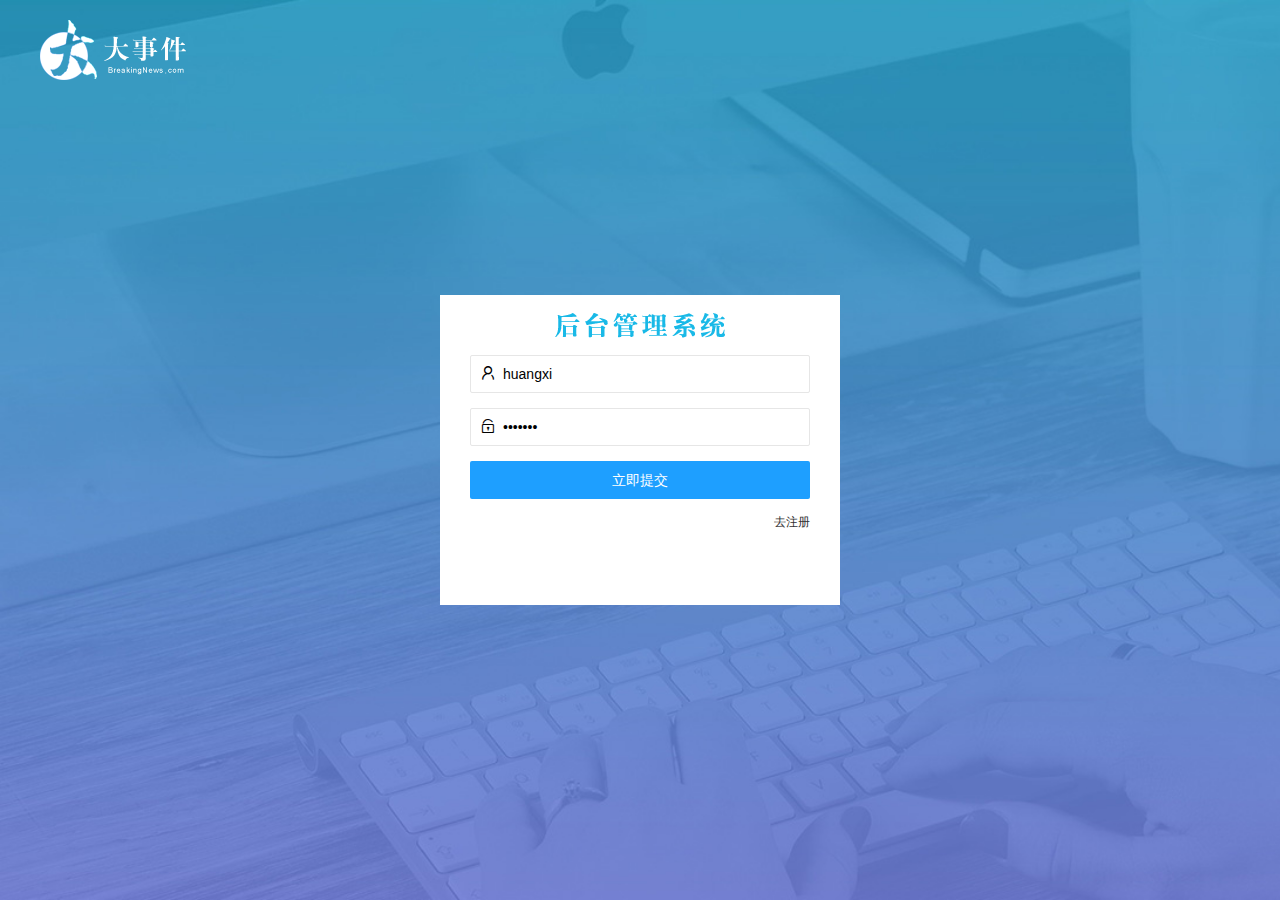
==== commit 33457080: "登录和注册页面完成" ====
--- a/login.html
+++ b/login.html
@@ -22,25 +22,76 @@
     <div class="loginAndRebBox">
         <!-- 登录注册标题 -->
         <div class="titleBox"></div>
-
         <!-- 登录区域 -->
         <div class="login-box">
             <!-- 登录表单 -->
-            <form action=""></form>
-            <a href="javascript:;" id="link_reg">注册账号</a>
+            <form action="" class="layui-form" id="form_login">
+                <!-- 用户名 -->
+                <div class="layui-form-item">
+                    <i class="layui-icon layui-icon-username"></i>
+                    <input type="text" name="username" required lay-verify="required" placeholder="请输入用户名"
+                        autocomplete="off" class="layui-input" value="huangxi">
+                </div>
+                <!-- 密码 -->
+                <div class="layui-form-item">
+                    <i class="layui-icon layui-icon-password"></i>
+                    <input type="password" name="password" required lay-verify="required|pwd" placeholder="请输入密码"
+                        autocomplete="off" class="layui-input" value="zxcvbnm">
+                </div>
+                <!-- 点击登录按钮 -->
+                <div class="layui-form-item">
+                    <button class="layui-btn layui-btn-fluid layui-btn-normal" lay-submit
+                        lay-filter="formDemo">立即提交</button>
+                </div>
+                <!-- 去注册按钮 -->
+                <div class="layui-form-item links">
+                    <a href="javascript:;" id="link_reg">去注册</a>
+                </div>
+            </form>
         </div>
 
         <!-- 注册区域 -->
         <div class="reg-box" style="display:none">
-            <h1>020220</h1>
-            <a href="javascript:;" id="link_login">去登录</a>
+            <!-- 注册表单 -->
+            <form action="" class="layui-form" id="form-reg">
+                <!-- 用户名 -->
+                <div class="layui-form-item">
+                    <i class="layui-icon layui-icon-username"></i>
+                    <input type="text" name="username" required lay-verify="required" placeholder="请输入用户名"
+                        autocomplete="off" class="layui-input">
+                </div>
+                <!-- 密码 -->
+                <div class="layui-form-item">
+                    <i class="layui-icon layui-icon-password"></i>
+                    <input type="text" name="password" required lay-verify="required|pwd" placeholder="请输入密码"
+                        autocomplete="off" class="layui-input">
+                </div>
+                <!-- 确认密码 -->
+                <div class="layui-form-item">
+                    <i class="layui-icon layui-icon-password"></i>
+                    <input type="text" name="repassword" required lay-verify="required|repwd" placeholder="再次确认密码"
+                        autocomplete="off" class="layui-input">
+                </div>
+                <!-- 点击注册按钮 -->
+                <div class="layui-form-item">
+                    <button class="layui-btn layui-btn-fluid layui-btn-normal" lay-submit
+                        lay-filter="formDemo">注册</button>
+                </div>
+                <!-- 去登录按钮 -->
+                <div class="layui-form-item links">
+                    <a href="javascript:;" id="link_login">去登录</a>
+                </div>
+            </form>
         </div>
 
     </div>
 
-
+    <!-- 引入layui js 放最底端,没有用入口函数 -->
+    <script src="/assets/lib/layui/layui.all.js"></script>
     <!-- 引入 jq -->
     <script src="/assets/lib/jquery.js"></script>
+    <!-- 引入 baseAPI 必须在 jq 后，页面 js 之前 -->
+    <script src="/assets/js/baseAPI.js"></script>
     <!-- 引入本页面 js  -->
     <script src="/assets/js/login.js"></script>
 </body>
--- a/assets/css/login.css
+++ b/assets/css/login.css
@@ -26,4 +26,28 @@
 .titleBox {
     height: 60px;
     background: url('/assets/images/login_title.png') no-repeat center;
+}
+
+.layui-form {
+    padding: 0 30px;
+}
+
+.links {
+    display: flex;
+    justify-content: flex-end;
+    font-size: 12px;
+}
+
+.layui-form-item {
+    position: relative;
+}
+
+.layui-icon {
+    position: absolute;
+    top: 10px;
+    left: 10px;
+}
+
+.layui-input {
+    padding-left: 32px;
 }